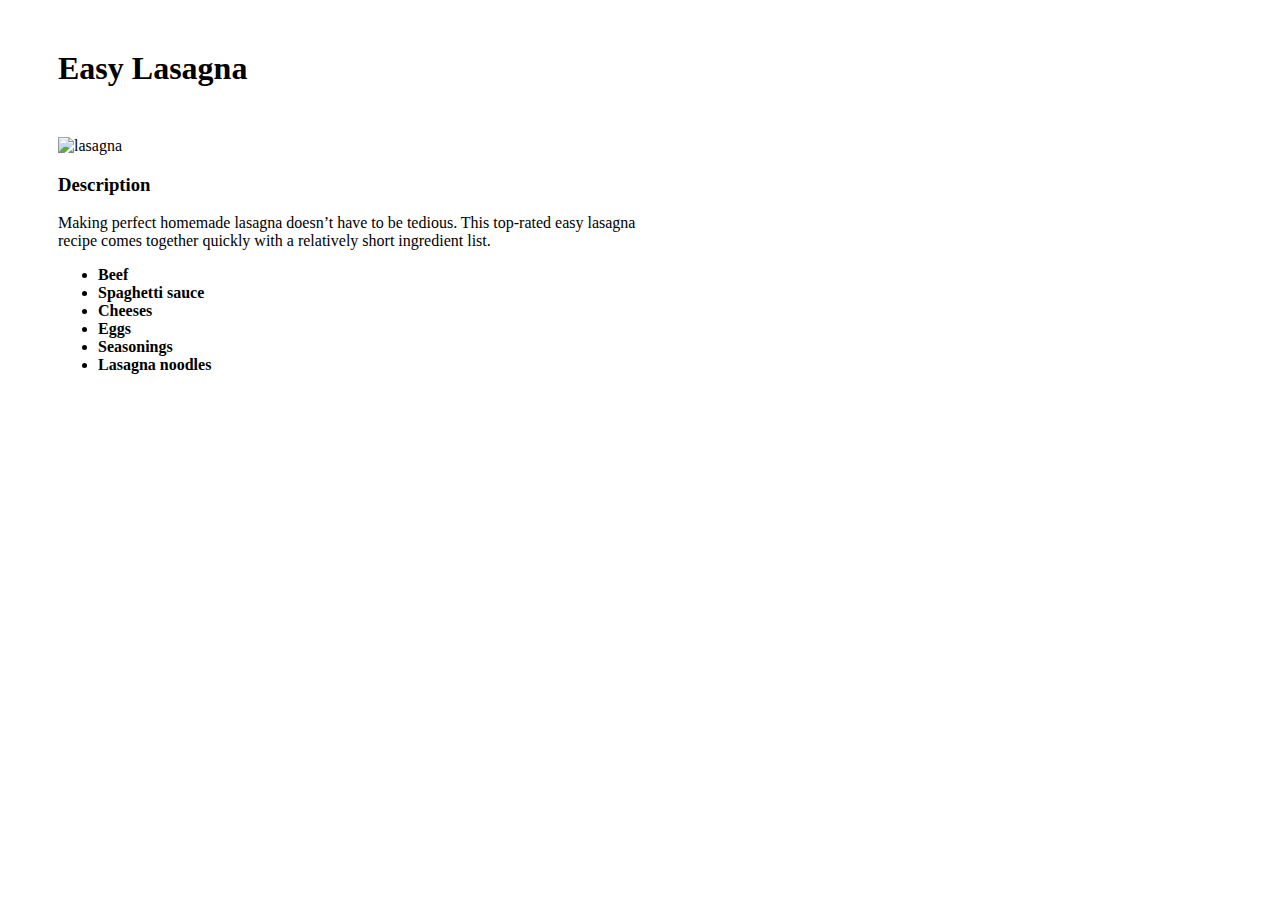
==== recipe/lasagna.html @ cb85023d "add lasagna.html" ====
<!DOCTYPE html>
<html lang="en">
<head>
    <meta charset="UTF-8">
    <meta name="viewport" content="width=device-width, initial-scale=1.0">
    <title>Easy Lasagna</title>

    <style>
        h1 {
            margin: 50px;
        }
        .article-content {
            max-width: 600px;
            margin-left: 50px;
        }
    </style>
</head>
<body>
    <h1>Easy Lasagna</h1>
    <div class="article-content">
        <img src="../img/lasagna_1.jpg" width="350" alt="lasagna">

        <h3>Description</h3>
        <p>Making perfect homemade lasagna doesn’t have to be tedious. This top-rated easy lasagna recipe comes together quickly with a relatively short ingredient list.</p>

        <div class="ingredients-list">
            <ul>
                <li><strong>Beef</strong></li>
                <li><strong>Spaghetti sauce</strong></li>
                <li><strong>Cheeses</strong></li>
                <li><strong>Eggs</strong></li>
                <li><strong>Seasonings</strong></li>
                <li><strong>Lasagna noodles</strong></li> 
                
            </ul>
        </div>
    </div>
</body>
</html>
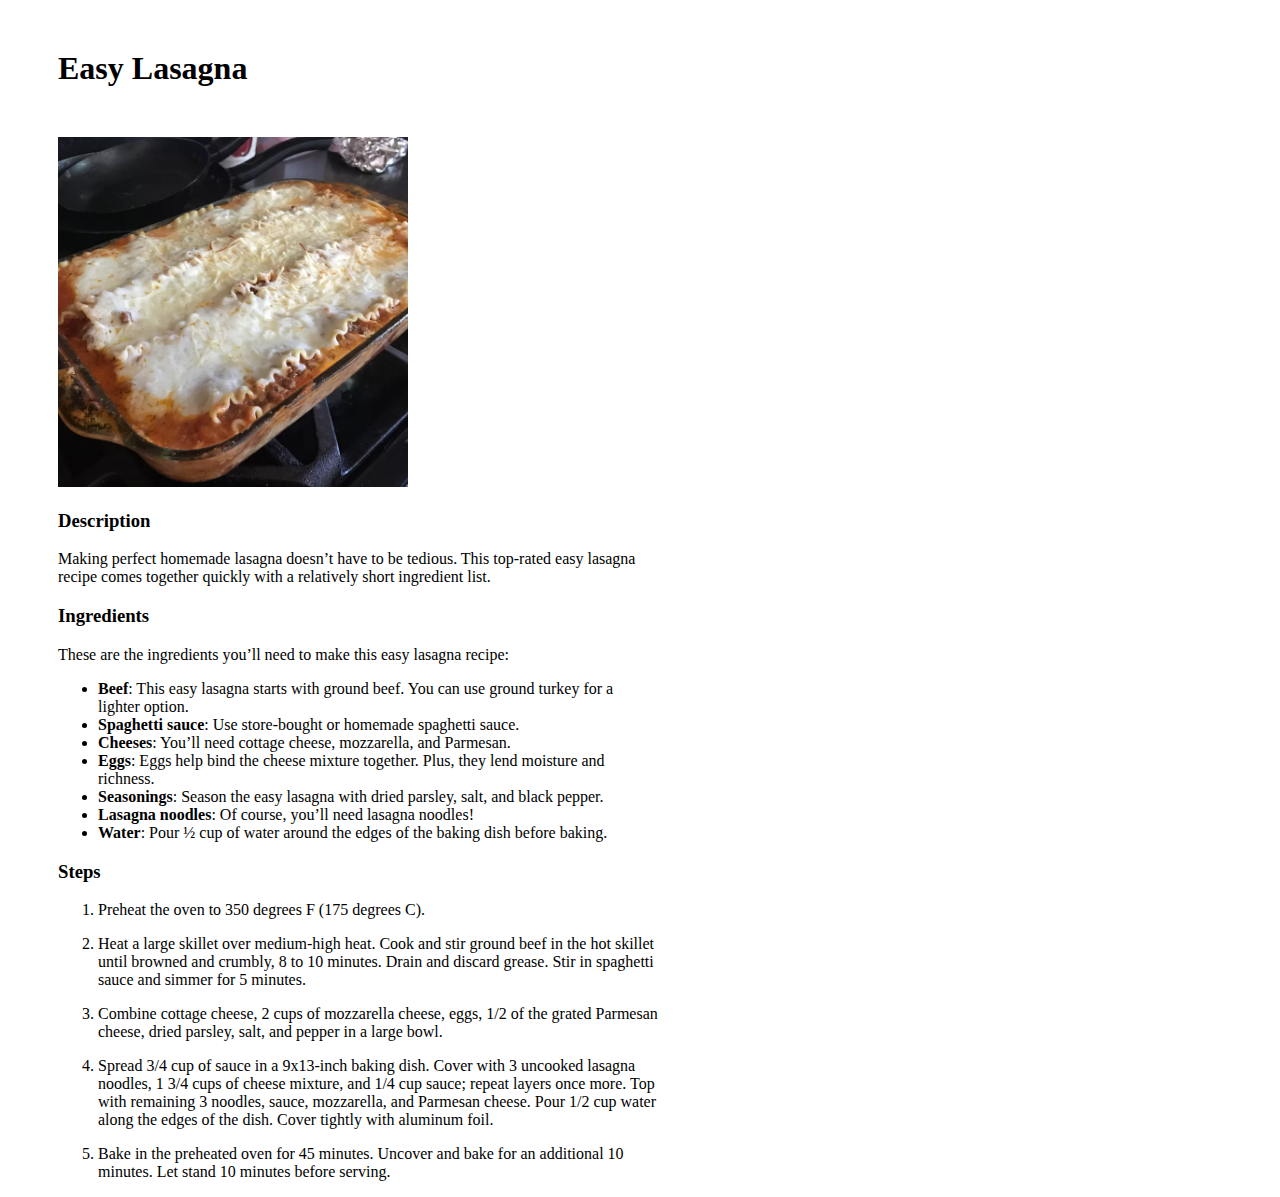
==== commit fb4b1af0: "lasagna html changes" ====
--- a/recipe/lasagna.html
+++ b/recipe/lasagna.html
@@ -24,15 +24,50 @@
         <p>Making perfect homemade lasagna doesn’t have to be tedious. This top-rated easy lasagna recipe comes together quickly with a relatively short ingredient list.</p>
 
         <div class="ingredients-list">
+            <h3>Ingredients</h3>
+            <p>These are the ingredients you’ll need to make this easy lasagna recipe:</p>
             <ul>
-                <li><strong>Beef</strong></li>
-                <li><strong>Spaghetti sauce</strong></li>
-                <li><strong>Cheeses</strong></li>
-                <li><strong>Eggs</strong></li>
-                <li><strong>Seasonings</strong></li>
-                <li><strong>Lasagna noodles</strong></li> 
+                <li><strong>Beef</strong>: This easy lasagna starts with ground beef. You can use ground turkey for a lighter option.</li>
+                <li><strong>Spaghetti sauce</strong>: Use store-bought or homemade spaghetti sauce.</li>
+                <li><strong>Cheeses</strong>: You’ll need cottage cheese, mozzarella, and Parmesan.</li>
+                <li><strong>Eggs</strong>: Eggs help bind the cheese mixture together. Plus, they lend moisture and richness.</li>
+                <li><strong>Seasonings</strong>: Season the easy lasagna with dried parsley, salt, and black pepper.</li>
+                <li><strong>Lasagna noodles</strong>: Of course, you’ll need lasagna noodles!</li> 
+                <li><strong>Water</strong>: Pour ½ cup of water around the edges of the baking dish before baking.</li> 
                 
             </ul>
+        </div>
+
+        <div class="cooking-steps">
+            <h3>Steps</h3>
+
+            <ol>
+                <li>
+                    <p>
+                        Preheat the oven to 350 degrees F (175 degrees C).
+                    </p>
+                </li>
+                <li>
+                    <p>
+                        Heat a large skillet over medium-high heat. Cook and stir ground beef in the hot skillet until browned and crumbly, 8 to 10 minutes. Drain and discard grease. Stir in spaghetti sauce and simmer for 5 minutes.
+                    </p>
+                </li>
+                <li>
+                    <p>
+                        Combine cottage cheese, 2 cups of mozzarella cheese, eggs, 1/2 of the grated Parmesan cheese, dried parsley, salt, and pepper in a large bowl.
+                    </p>
+                </li>
+                <li>
+                    <p>
+                        Spread 3/4 cup of sauce in a 9x13-inch baking dish. Cover with 3 uncooked lasagna noodles, 1 3/4 cups of cheese mixture, and 1/4 cup sauce; repeat layers once more. Top with remaining 3 noodles, sauce, mozzarella, and Parmesan cheese. Pour 1/2 cup water along the edges of the dish. Cover tightly with aluminum foil.
+                    </p>
+                </li>
+                <li>
+                    <p>
+                        Bake in the preheated oven for 45 minutes. Uncover and bake for an additional 10 minutes. Let stand 10 minutes before serving.
+                    </p>
+                </li>
+            </ol>
         </div>
     </div>
 </body>
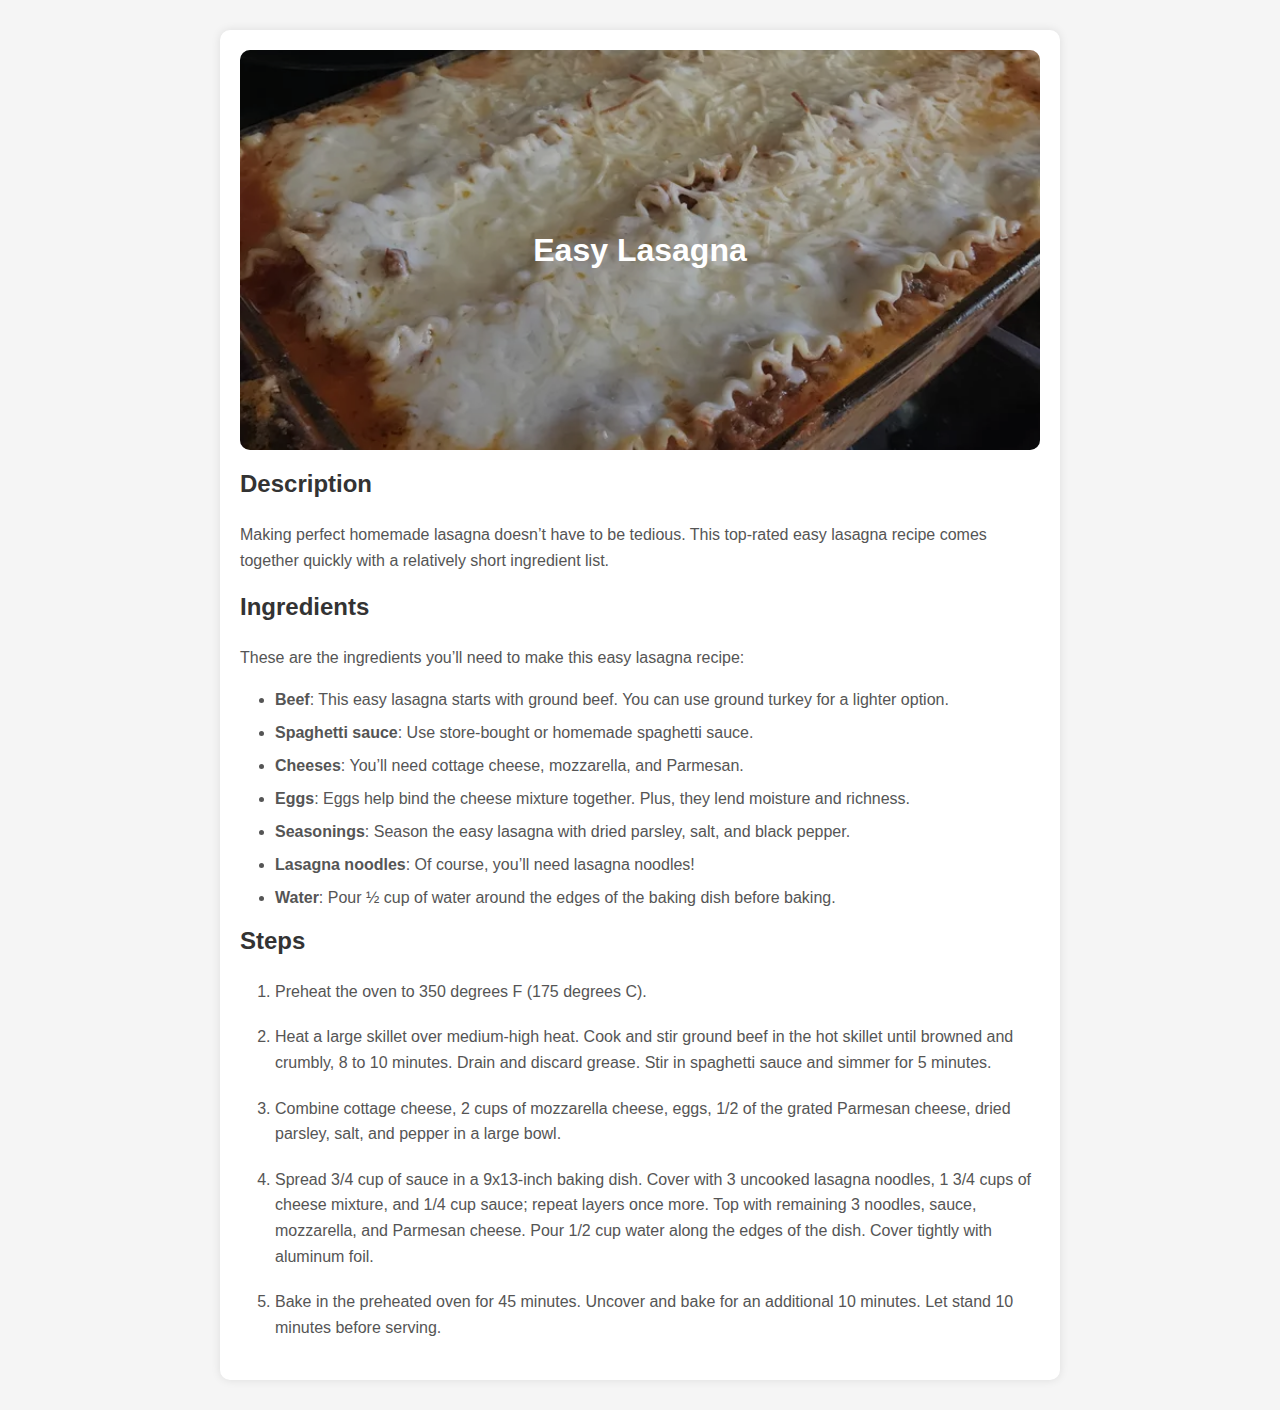
==== commit 9a1a6189: "stucture changes in html" ====
--- a/recipe/lasagna.html
+++ b/recipe/lasagna.html
@@ -3,23 +3,16 @@
 <head>
     <meta charset="UTF-8">
     <meta name="viewport" content="width=device-width, initial-scale=1.0">
-    <title>Easy Lasagna</title>
-
-    <style>
-        h1 {
-            margin: 50px;
-        }
-        .article-content {
-            max-width: 600px;
-            margin-left: 50px;
-        }
-    </style>
+    <title>Easy Lasagna</title> 
+    <link rel="stylesheet" href="../css/style.css">
 </head>
 <body>
-    <h1>Easy Lasagna</h1>
+    
     <div class="article-content">
-        <img src="../img/lasagna_1.jpg" width="350" alt="lasagna">
-
+        <div class="banner" style="background-image: url('../img/lasagna_1.jpg'); ">
+            <h1>Easy Lasagna</h1>
+        </div>
+        <!-- <h1>Easy Lasagna</h1> -->
         <h3>Description</h3>
         <p>Making perfect homemade lasagna doesn’t have to be tedious. This top-rated easy lasagna recipe comes together quickly with a relatively short ingredient list.</p>
 
--- a/css/style.css
+++ b/css/style.css
@@ -0,0 +1,88 @@
+ 
+body {
+    font-family: 'Roboto', sans-serif;
+    margin: 0;
+    padding: 0;
+    background-color: #f5f5f5;
+}
+
+h1 {
+    color: #333;
+}
+body, h1 {
+    margin: 0;
+    padding: 0;
+}
+.banner {
+    position: relative;
+    border-radius: 10px;
+    height: 400px;
+    width: 100%;
+    background-size: cover; 
+    background-position: center; 
+    text-align: center; 
+    /* padding: 50px 0;  */
+    color: #fff;
+}
+.banner::before {
+    content: "";
+    position: absolute;
+    top: 0;
+    left: 0;
+    width: 100%;
+    height: 100%;
+    border-radius: 10px;
+    background-color: rgba(0, 0, 0, 0.3); /* Adjust the opacity as needed */
+    /* z-index: -1; */
+}
+
+.banner h1 {
+    position: absolute;
+    color: white;
+    top: 50%;
+    left: 50%;
+    transform: translate(-50%, -50%);
+    margin: 0;
+    z-index: 1;
+    max-width: calc(100% - 80px);  
+    line-height: 1.5em;  
+}
+.article-content {
+    max-width: 800px;
+    margin: 30px auto;
+    background-color: #fff;
+    padding: 20px;
+    border-radius: 10px;
+    box-shadow: 0px 0px 10px rgba(0, 0, 0, 0.1);
+}
+img {
+    max-width: 100%;
+    border-radius: 10pxem; 
+    margin-bottom: 20px;
+}
+
+h3 {
+    color: #333;
+    font-size: 1.5rem;
+    margin-top: 20px;
+}
+
+p {
+    color: #555;
+    line-height: 1.6;
+    margin-bottom: 20px;
+}
+
+ul, ol {
+    margin-left: 20px;
+    color: #555;
+    padding-left: 15px;
+}
+
+li {
+    margin: 15px 0;
+}
+li strong {
+    margin-bottom: 10px;
+    
+}